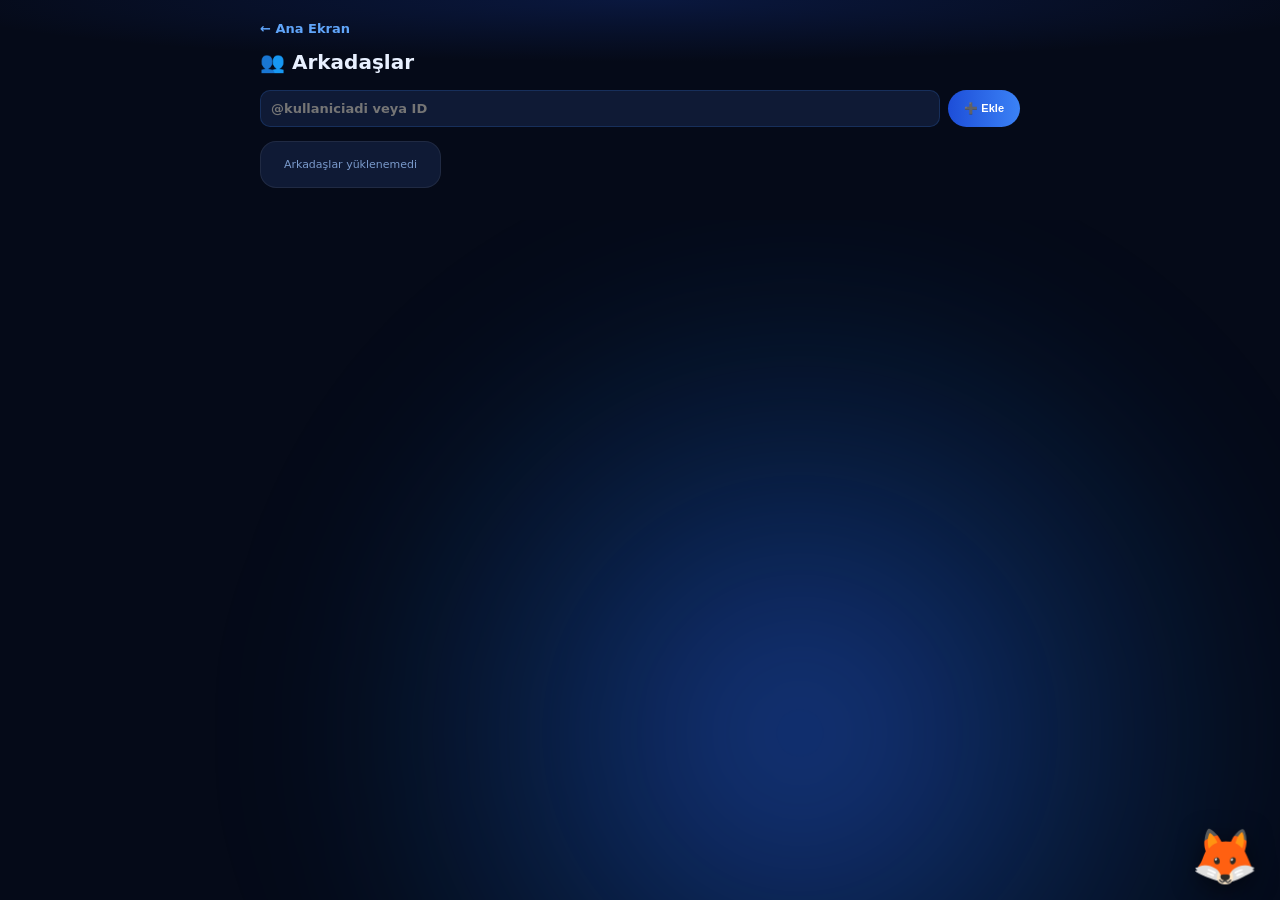
==== Arkadaslar.html @ 8186eba2 "GameOn Beta web dosyalari eklendi" ====
<!DOCTYPE html>
<html lang="tr" data-theme="dark"><head><meta charset="UTF-8">
<meta name="viewport" content="width=device-width, initial-scale=1, viewport-fit=cover"><meta name="color-scheme" content="dark">
<title>Arkadaşlar</title>
<link rel="stylesheet" href="assets/app.css">
<script src="config.js"></script><script src="assets/api.js"></script>
<style>.grid{display:grid;grid-template-columns:repeat(auto-fill,minmax(150px,1fr));gap:12px}.card{background:var(--bg-card);border:1px solid var(--border2);border-radius:var(--radius);padding:16px;display:flex;flex-direction:column;align-items:center;gap:8px;text-align:center}.fa{position:relative;width:54px;height:54px}.nm{font-size:14px;font-weight:800}.st{font-size:11px;color:var(--text-muted)}</style>
<style>
/* --- DİŞİ TİLKİ PET + MAVİ BULANIK ARKAPLAN --- */
#blueBlur{position:fixed;inset:0;z-index:-2;pointer-events:none;overflow:hidden}
#blueBlur i{position:absolute;left:10vw;top:10vh;width:60vmax;height:60vmax;border-radius:50%;
 background:radial-gradient(circle,rgba(37,99,235,.5) 0,rgba(14,116,233,.14) 45%,transparent 70%);
 filter:blur(55px);transition:transform 9s ease-in-out;will-change:transform}
#foxPet{position:fixed;right:14px;bottom:calc(16px + env(safe-area-inset-bottom));z-index:900;
 width:84px;text-align:center;cursor:pointer;user-select:none;-webkit-user-select:none;transition:transform .35s}
#foxPet .foxBody{font-size:54px;line-height:1;display:inline-block;transform-origin:50% 100%;
 animation:foxBreath 3s ease-in-out infinite;filter:drop-shadow(0 6px 12px rgba(0,0,0,.55))}
@keyframes foxBreath{0%,100%{transform:scale(1)}50%{transform:scale(1.06)}}
#foxBubble{position:absolute;right:78px;bottom:58px;min-width:190px;max-width:255px;
 background:var(--bg-card,#0f1a35);border:1px solid var(--border,rgba(59,130,246,.4));border-radius:14px;
 padding:10px 12px;font:700 12px 'Nunito',system-ui,sans-serif;color:var(--text,#e8f0ff);
 box-shadow:0 10px 30px rgba(0,0,0,.55);opacity:0;transform:translateY(10px) scale(.9);transition:all .3s;
 pointer-events:none;text-align:left}
#foxBubble.on{opacity:1;transform:none}
#foxBubble:after{content:'';position:absolute;right:-7px;bottom:16px;border:7px solid transparent;
 border-left-color:var(--border,rgba(59,130,246,.4));border-right:0}
#foxPet.cilve .foxBody{animation:foxCilve 1s ease-in-out infinite}
@keyframes foxCilve{0%,100%{transform:rotate(-8deg) scale(1.06)}25%{transform:rotate(8deg) scale(1.16)}
 50%{transform:rotate(-10deg) scale(1.06)}75%{transform:rotate(6deg) scale(1.2)}}
.foxHeart{position:absolute;pointer-events:none;animation:heartFloat 1.6s ease-out forwards}
@keyframes heartFloat{0%{opacity:0;transform:translateY(0) scale(.4)}20%{opacity:1}100%{opacity:0;transform:translateY(-75px) scale(1.25)}}
body.foxzoom{overflow:hidden}
body.foxzoom .layout,body.foxzoom .topbar,body.foxzoom .wrap{
 transform:scale(1.55);transform-origin:88% 92%;transition:transform 1.4s cubic-bezier(.4,0,.2,1)}
body.foxzoom #foxPet{transform:scale(1.55);transition:transform 1.4s cubic-bezier(.4,0,.2,1)}
body.foxzoom #foxBubble{transform:scale(.7)}
</style>

</head><body>
<div class="wrap"><a class="back" href="index.html">← Ana Ekran</a>
<h1>👥 Arkadaşlar</h1>
<div style="display:flex;gap:8px;margin-bottom:14px"><input id="q" placeholder="@kullaniciadi veya ID" style="flex:1;min-width:0;background:var(--bg-card);border:1px solid var(--border);color:var(--text);border-radius:10px;padding:10px;font:700 13px system-ui"><button class="btn" id="add" style="padding:0 16px">➕ Ekle</button></div>
<div class="grid" id="g"></div>
</div>
<script>if(window.parent===window)document.body.classList.add("standalone");
function prof(){try{return localStorage.getItem("gameon.profile")||"profil1"}catch(e){return "profil1"}}
function pname(){try{return localStorage.getItem("gameon.name")||"Sen"}catch(e){return "Sen"}}

function esc(t){return String(t).replace(/[&<>"]/g,function(c){return{"&":"&amp;","<":"&lt;",">":"&gt;",'"':"&quot;"}[c]})}
var G=document.getElementById('g'),API=window.GameOnAPI;
function draw(list){G.innerHTML=list.length?list.map(function(f,i){var n=f.username?'@'+f.username:(f.first_name||'Oyuncu');
  return '<div class="card rise" style="animation-delay:'+(i*50)+'ms"><div class="fa"><img class="av" width="54" height="54" src="profil/'+(f.avatar||'profil1')+'.webp" alt=""></div><div class="nm">'+esc(n)+'</div><div class="st">⭐ '+f.points+'</div><button class="btn" data-m="'+f.id+'">💬 Mesaj</button><button class="btn gray" data-d="'+f.id+'">Çıkar</button></div>'}).join(''):'<div class="card"><div class="st">Henüz arkadaşın yok. Kullanıcı adı veya ID ile ekle.</div></div>'}
function load(){(API&&API.enabled?API.req('GET','/api/friends'):Promise.reject()).then(function(r){draw(r.friends||[])}).catch(function(){G.innerHTML='<div class="card"><div class="st">Arkadaşlar yüklenemedi</div></div>'})}
document.getElementById('add').onclick=function(){var q=document.getElementById('q').value.trim();if(!q||!API)return;API.req('POST','/api/friends',{query:q}).then(function(r){if(r&&r.ok){document.getElementById('q').value='';draw(r.friends)}else alert('Kullanıcı bulunamadı (bota /start vermiş olmalı)')})};
G.onclick=function(e){var m=e.target.dataset.m,d=e.target.dataset.d;
  if(m)API.req('POST','/api/friends/'+m+'/msg',{}).then(function(r){alert(r&&r.ok?'Bot sana sohbet bağlantısını DM olarak gönderdi.':'Mesaj gönderilemedi (önce bota /start ver)')});
  if(d)API.req('DELETE','/api/friends/'+d).then(load)};
load();
</script>
<script>
/* --- DİŞİ TİLKİ PET: bildirim söyleme + AFK cilve (günde 1 kez) + mavi bulanık arkaplan --- */
(function(){
 if(window.parent!==window)return;
 var today=new Date().toISOString().slice(0,10);
 var KEY='gameon.fox.cilve.'+today;

 /* mavi bulanık hareketli arkaplan */
 var bb=document.createElement('div');bb.id='blueBlur';bb.innerHTML='<i></i>';
 document.body.insertBefore(bb,document.body.firstChild);
 var bi=bb.firstChild;
 function moveBlue(){
  var x=(Math.random()*70-35),y=(Math.random()*70-35),s=.7+Math.random()*1;
  bi.style.transform='translate('+x+'vw,'+y+'vh) scale('+s+')';
 }
 moveBlue();setInterval(moveBlue,8000);

 /* tilki pet */
 var fox=document.createElement('div');fox.id='foxPet';
 fox.innerHTML='<div id="foxBubble"></div><div class="foxBody">🦊</div>';
 document.body.appendChild(fox);
 var bEl=fox.querySelector('#foxBubble');

 /* konuşma balonu: en çok oynanan / arkadaşlık isteği / oyun daveti */
 var MSG=[
  ['🎮','En çok oynanan oyun: Dama 🔥 Hemen dene!'],
  ['👥','Arkadaşlık isteği: Zeynep A. seni eklemek istiyor!'],
  ['🎲','Oyun daveti: Mert sana Mangala oynamak için davet gönderdi!'],
  ['🏆','Sıralamada 1. sıraya yükseldin, tebrikler!'],
  ['🦊','Bugün hangi oyunu oynayalım, yakışıklı? 💕']
 ];
 var mi=0,bt;
 function showMsg(){
  bEl.textContent=MSG[mi][0]+' '+MSG[mi][1];
  bEl.classList.add('on');
  mi=(mi+1)%MSG.length;
  clearTimeout(bt);
  bt=setTimeout(function(){bEl.classList.remove('on')},4200);
 }
 setTimeout(showMsg,1500);
 setInterval(showMsg,6500);
 fox.onclick=showMsg;

 /* AFK takibi + günde 1 kez cilve */
 var lastActive=Date.now(),cilving=false,cilveTimer,heartTimer;
 function poke(){lastActive=Date.now();if(cilving)stopCilve();}
 ['pointerdown','touchstart','keydown','wheel'].forEach(function(ev){
  document.addEventListener(ev,poke,{passive:true});
 });

 function hearts(){
  var icons=['💕','💖','💗'];
  for(var i=0;i<3;i++){
   (function(ic){
    var h=document.createElement('span');h.className='foxHeart';h.textContent=ic;
    h.style.right=(Math.random()*55)+'px';
    h.style.bottom=(55+Math.random()*35)+'px';
    h.style.fontSize=(13+Math.random()*8)+'px';
    fox.appendChild(h);
    setTimeout(function(){h.remove()},1700);
   })(icons[i]);
  }
 }

 function startCilve(){
  cilving=true;
  try{localStorage.setItem(KEY,'1')}catch(e){}
  document.body.classList.add('foxzoom');      /* ekran tilkiye doğru zomlar */
  setTimeout(function(){
   fox.classList.add('cilve');                 /* tilki cilve yapar */
   hearts();
  },900);
  heartTimer=setInterval(hearts,700);
  cilveTimer=setTimeout(function(){stopCilve();},12000); /* en fazla 12 sn */
 }

 function stopCilve(){
  cilving=false;
  clearTimeout(cilveTimer);clearInterval(heartTimer);
  document.body.classList.remove('foxzoom');
  fox.classList.remove('cilve');
  fox.querySelectorAll('.foxHeart').forEach(function(h){h.remove()});
 }

 var AFK=45000; /* 45 sn hareketsizlik */
 setInterval(function(){
  if(cilving)return;
  var used=false;
  try{used=!!localStorage.getItem(KEY)}catch(e){}
  if(used)return;                                /* bugün zaten yapıldı */
  if(Date.now()-lastActive>AFK)startCilve();
 },5000);
})();
</script>

</body></html>
---- assets/app.css ----
:root{--bg-base:#050a18;--bg-card:#0f1a35;--bg-card2:#111f3a;--accent:#3b82f6;--accent2:#60a5fa;--text:#e8f0ff;--text-muted:#7a9acb;--text-dim:#3d567a;
--border:rgba(59,130,246,.2);--border2:rgba(255,255,255,.07);--gold:#f59e0b;--glow:rgba(59,130,246,.35);--radius:16px;--radius-sm:10px;color-scheme:dark}
*{margin:0;padding:0;box-sizing:border-box;-webkit-tap-highlight-color:transparent}
html,body{min-height:100%;background:var(--bg-base)}
body{font-family:'Nunito',system-ui,sans-serif;color:var(--text);padding:18px 16px 32px;
  padding-top:max(18px,env(safe-area-inset-top));
  background:radial-gradient(ellipse 80% 40% at 50% 0,rgba(29,78,216,.2),transparent 70%) no-repeat var(--bg-base)}
.wrap{max-width:760px;margin:0 auto}
.back{display:none;margin-bottom:14px;color:var(--accent2);font-weight:800;font-size:13px;text-decoration:none}
.standalone .back{display:inline-block}
h1{font-size:20px;font-weight:900;margin-bottom:16px}
.av{border-radius:50%;object-fit:cover;background:#10203f;flex-shrink:0}
.dot{width:8px;height:8px;border-radius:50%;background:#22c55e;border:2px solid var(--bg-card);position:absolute;right:0;bottom:0;box-sizing:content-box}
.dot.off{background:#374151}
.btn{padding:7px 18px;border-radius:20px;border:0;font:800 11px 'Nunito',sans-serif;color:#fff;cursor:pointer;background:linear-gradient(90deg,#1d4ed8,#3b82f6)}
.btn.gray{background:linear-gradient(90deg,#374151,#4b5563)}
.rise{animation:rise .45s both}
@keyframes rise{from{opacity:0;transform:translateY(12px)}to{opacity:1;transform:none}}
@media (prefers-reduced-motion:reduce){*{animation:none!important}}
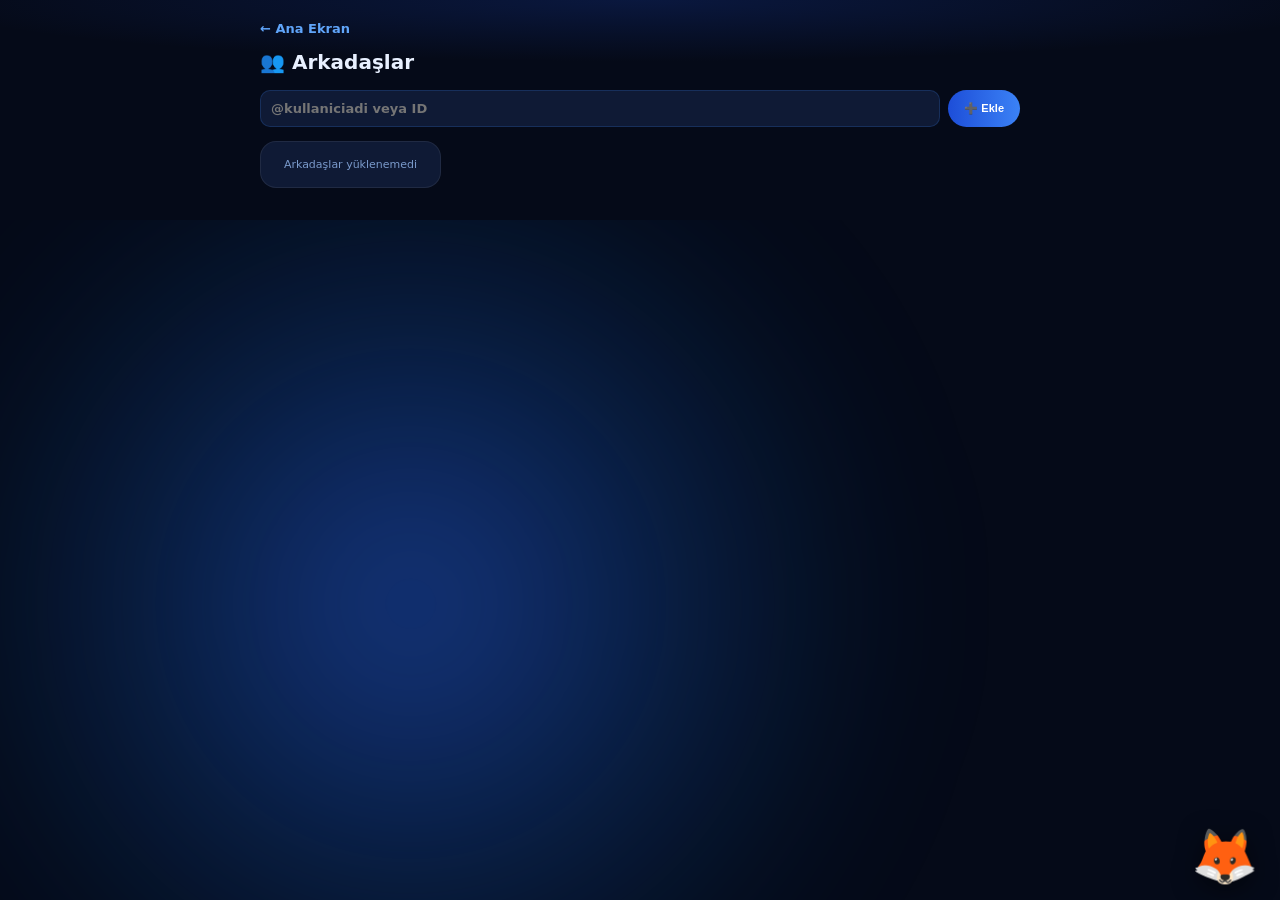
==== commit 36d7c431: "Add files via upload" ====
--- a/Arkadaslar.html
+++ b/Arkadaslar.html
@@ -48,13 +48,20 @@
 
 function esc(t){return String(t).replace(/[&<>"]/g,function(c){return{"&":"&amp;","<":"&lt;",">":"&gt;",'"':"&quot;"}[c]})}
 var G=document.getElementById('g'),API=window.GameOnAPI;
-function draw(list){G.innerHTML=list.length?list.map(function(f,i){var n=f.username?'@'+f.username:(f.first_name||'Oyuncu');
-  return '<div class="card rise" style="animation-delay:'+(i*50)+'ms"><div class="fa"><img class="av" width="54" height="54" src="profil/'+(f.avatar||'profil1')+'.webp" alt=""></div><div class="nm">'+esc(n)+'</div><div class="st">⭐ '+f.points+'</div><button class="btn" data-m="'+f.id+'">💬 Mesaj</button><button class="btn gray" data-d="'+f.id+'">Çıkar</button></div>'}).join(''):'<div class="card"><div class="st">Henüz arkadaşın yok. Kullanıcı adı veya ID ile ekle.</div></div>'}
-function load(){(API&&API.enabled?API.req('GET','/api/friends'):Promise.reject()).then(function(r){draw(r.friends||[])}).catch(function(){G.innerHTML='<div class="card"><div class="st">Arkadaşlar yüklenemedi</div></div>'})}
-document.getElementById('add').onclick=function(){var q=document.getElementById('q').value.trim();if(!q||!API)return;API.req('POST','/api/friends',{query:q}).then(function(r){if(r&&r.ok){document.getElementById('q').value='';draw(r.friends)}else alert('Kullanıcı bulunamadı (bota /start vermiş olmalı)')})};
-G.onclick=function(e){var m=e.target.dataset.m,d=e.target.dataset.d;
-  if(m)API.req('POST','/api/friends/'+m+'/msg',{}).then(function(r){alert(r&&r.ok?'Bot sana sohbet bağlantısını DM olarak gönderdi.':'Mesaj gönderilemedi (önce bota /start ver)')});
-  if(d)API.req('DELETE','/api/friends/'+d).then(load)};
+var D={friends:[],incoming:[],outgoing:[]};
+function card(x,btns){var n=x.username?'@'+x.username:(x.first_name||'Oyuncu');return '<div class="card rise"><div class="fa"><img class="av" width="54" height="54" src="profil/'+(x.avatar||'profil1')+'.webp" alt=""></div><div class="nm">'+esc(n)+'</div><div class="st">⭐ '+x.points+'</div>'+btns+'</div>'}
+function draw(r){D=r||D;var h='';
+  D.incoming.forEach(function(x){h+=card(x,'<button class="btn" data-a="'+x.id+'">✅ Kabul</button><button class="btn gray" data-r="'+x.id+'">❌ Reddet</button>')});
+  D.friends.forEach(function(x){h+=card(x,'<button class="btn" data-m="'+x.id+'">💬 Mesaj</button><button class="btn gray" data-d="'+x.id+'">Çıkar</button>')});
+  D.outgoing.forEach(function(x){h+=card(x,'<div class="st">⏳ İstek bekliyor</div>')});
+  G.innerHTML=h||'<div class="card"><div class="st">Henüz arkadaşın yok. Kullanıcı adı veya ID ile istek gönder.</div></div>'}
+function load(){(API&&API.enabled?API.req('GET','/api/friends'):Promise.reject()).then(draw).catch(function(){G.innerHTML='<div class="card"><div class="st">Arkadaşlar yüklenemedi</div></div>'})}
+document.getElementById('add').onclick=function(){var q=document.getElementById('q').value.trim();if(!q||!API)return;API.req('POST','/api/friends',{query:q}).then(function(r){if(r&&r.ok){document.getElementById('q').value='';draw(r);alert('İstek gönderildi. Karşı taraf kabul edince arkadaş olursunuz.')}else alert('Kullanıcı bulunamadı (bota /start vermiş olmalı)')})};
+G.onclick=function(e){var t=e.target.dataset,id;
+  if(t.m)API.req('POST','/api/friends/'+t.m+'/msg',{}).then(function(r){alert(r&&r.ok?'Bot sana sohbet bağlantısını DM olarak gönderdi.':'Mesaj gönderilemedi (önce bota /start ver)')});
+  else if(t.d)API.req('DELETE','/api/friends/'+t.d).then(draw);
+  else if(t.a)API.req('POST','/api/friends/'+t.a+'/accept',{}).then(draw);
+  else if(t.r)API.req('POST','/api/friends/'+t.r+'/decline',{}).then(draw)};
 load();
 </script>
 <script>
